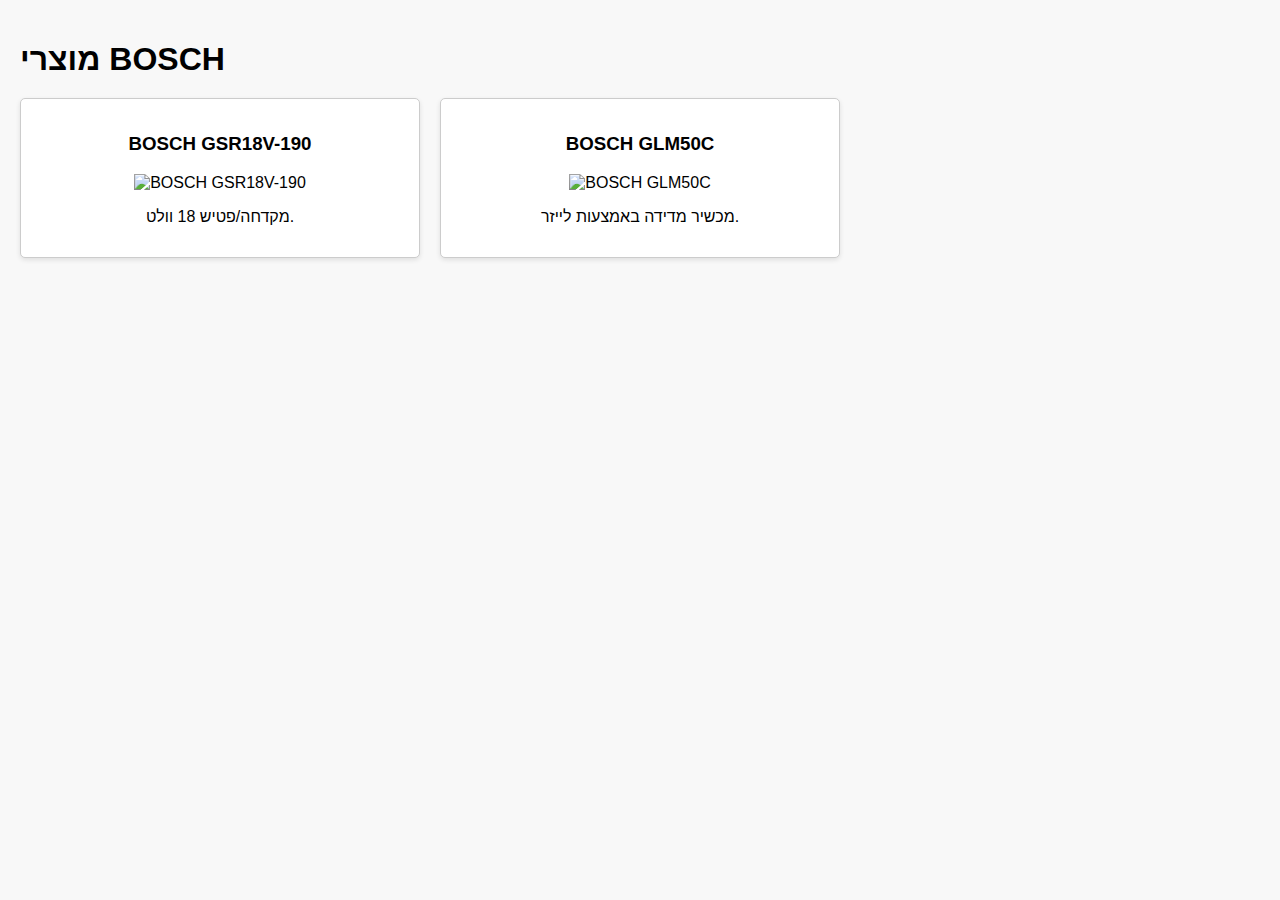
==== bosch.html @ 87af96cd "Create bosch.html" ====
<!DOCTYPE html>
<html lang="he">
<head>
    <meta charset="UTF-8">
    <meta http-equiv="X-UA-Compatible" content="IE=edge">
    <meta name="viewport" content="width=device-width, initial-scale=1.0">
    <title>פיצו לגן ולקבלן - מוצרי BOSCH</title>
    <style>
        body {
            font-family: Arial, sans-serif;
            margin: 0;
            padding: 20px;
            background-color: #f8f8f8;
        }
        .product-container {
            display: grid;
            grid-template-columns: repeat(auto-fill, minmax(300px, 1fr));
            gap: 20px;
        }
        .product {
            border: 1px solid #ccc;
            border-radius: 5px;
            padding: 15px;
            text-align: center;
            background-color: #ffffff;
            box-shadow: 0 2px 5px rgba(0, 0, 0, 0.1);
        }
        img {
            max-width: 100%;
            height: auto;
        }
        h1 {
            margin-bottom: 20px;
        }
    </style>
</head>
<body>

    <h1>מוצרי BOSCH</h1>
    
    <div class="product-container">
        <div class="product">
            <h3>BOSCH GSR18V-190</h3>
            <img src="https://m.media-amazon.com/images/I/71CzqCuBOUL._AC_SX679_.jpg" alt="BOSCH GSR18V-190" />
            <p>מקדחה/פטיש 18 וולט.</p>
        </div>
        <div class="product">
            <h3>BOSCH GLM50C</h3>
            <img src="https://m.media-amazon.com/images/I/71xy0mBHbnL._AC_SX679_.jpg" alt="BOSCH GLM50C" />
            <p>מכשיר מדידה באמצעות לייזר.</p>
        </div>
    </div>

</body>
</html>
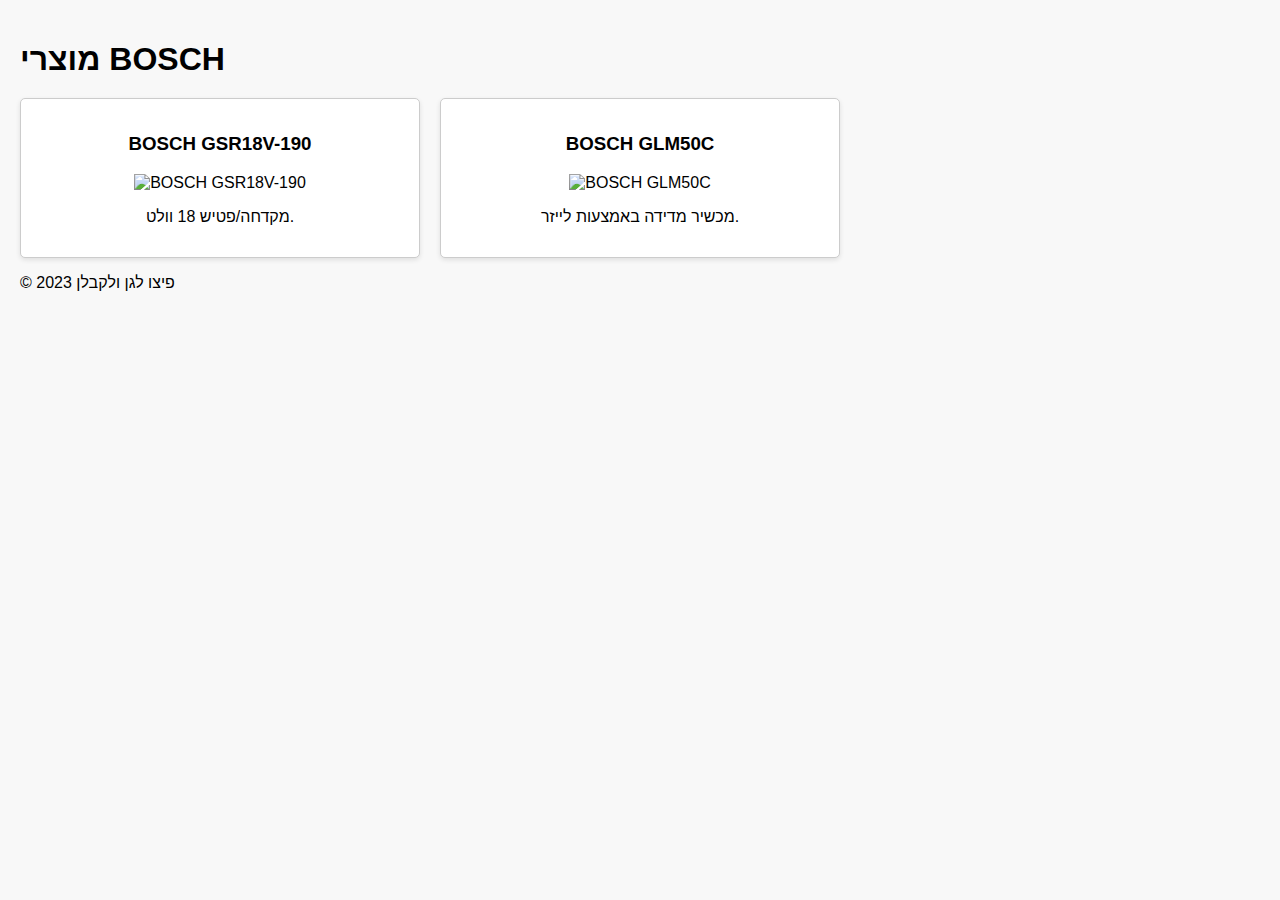
==== commit 0ab46adc: "Update bosch.html" ====
--- a/bosch.html
+++ b/bosch.html
@@ -51,5 +51,9 @@
         </div>
     </div>
 
+    <footer>
+        <p>© 2023 פיצו לגן ולקבלן</p>
+    </footer>
+
 </body>
 </html>
